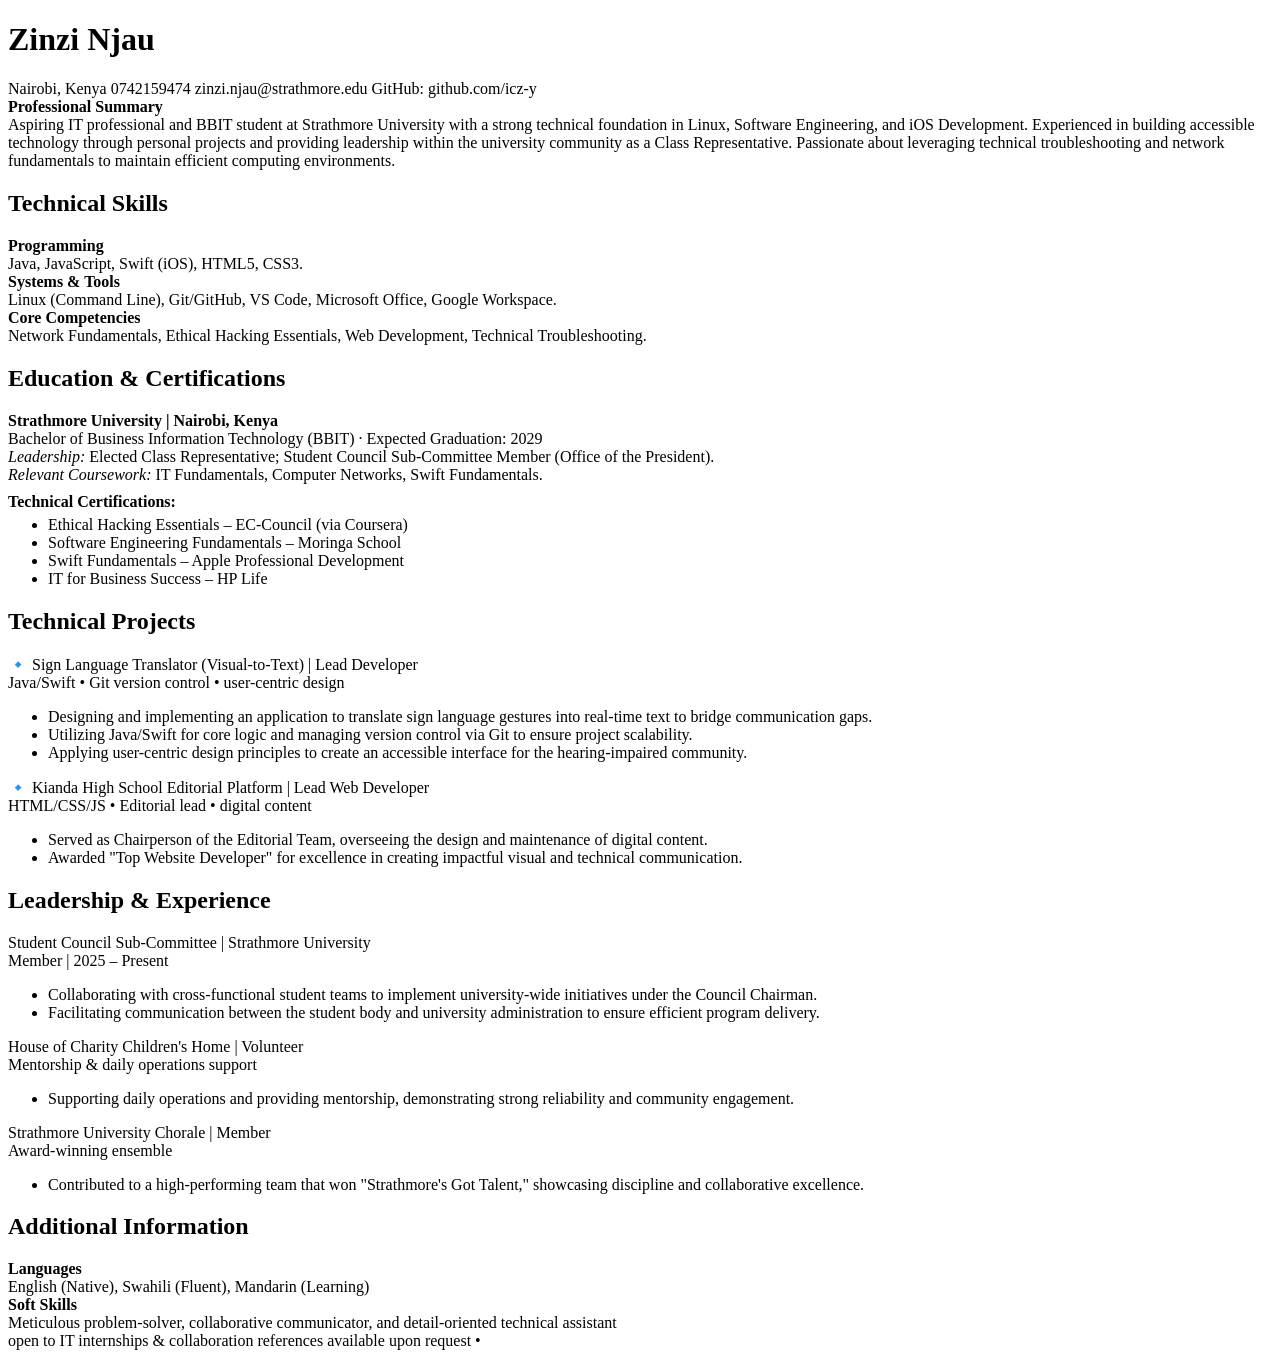
==== labs/la_1/cv.html @ 884be560 "1.2 - probably" ====
<!DOCTYPE html>
<html lang="en">
<head>
    <meta charset="UTF-8">
    <meta name="viewport" content="width=device-width, initial-scale=1.0, user-scalable=yes">
    <title>Zinzi Njau – CV</title>

    </head>
<body>
<div class="cv-container">
    <div class="cv-inner">
        <!-- header -->
        <h1>Zinzi Njau</h1>
        <div class="contact-info">
            <span> Nairobi, Kenya</span>
            <span> 0742159474</span>
            <span> zinzi.njau@strathmore.edu</span>
            <span> GitHub: github.com/icz-y</span>
        </div>

        <div class="summary">
            <strong> Professional Summary</strong><br>
            Aspiring IT professional and BBIT student at Strathmore University with a strong technical foundation in Linux, Software Engineering, and iOS Development. Experienced in building accessible technology through personal projects and providing leadership within the university community as a Class Representative. Passionate about leveraging technical troubleshooting and network fundamentals to maintain efficient computing environments.
        </div>

        <h2>Technical Skills</h2>
        <div class="skills-block">
            <div class="skill-cat">
                <strong>Programming</strong>
                <div class="skill-items">Java, JavaScript, Swift (iOS), HTML5, CSS3.</div>
            </div>
            <div class="skill-cat">
                <strong>Systems & Tools</strong>
                <div class="skill-items">Linux (Command Line), Git/GitHub, VS Code, Microsoft Office, Google Workspace.</div>
            </div>
            <div class="skill-cat">
                <strong>Core Competencies</strong>
                <div class="skill-items">Network Fundamentals, Ethical Hacking Essentials, Web Development, Technical Troubleshooting.</div>
            </div>
        </div>

        
        <h2> Education & Certifications</h2>
        <div style="margin-bottom: 0.6rem;">
            <strong>Strathmore University | Nairobi, Kenya</strong><br>
            Bachelor of Business Information Technology (BBIT) · Expected Graduation: 2029<br>
            <em>Leadership:</em> Elected Class Representative; Student Council Sub-Committee Member (Office of the President).<br>
            <em>Relevant Coursework:</em> IT Fundamentals, Computer Networks, Swift Fundamentals.
        </div>
        <div>
            <strong> Technical Certifications:</strong>
            <ul style="margin-top: 0.3rem;">
                <li>Ethical Hacking Essentials – EC-Council (via Coursera)</li>
                <li>Software Engineering Fundamentals – Moringa School</li>
                <li>Swift Fundamentals – Apple Professional Development</li>
                <li>IT for Business Success – HP Life</li>
            </ul>
        </div>

    
        <h2>Technical Projects</h2>
        <div class="project-item">
            <div class="project-title">🔹 Sign Language Translator (Visual-to-Text) | Lead Developer</div>
            <div class="project-meta">Java/Swift • Git version control • user-centric design</div>
            <ul>
                <li>Designing and implementing an application to translate sign language gestures into real-time text to bridge communication gaps.</li>
                <li>Utilizing Java/Swift for core logic and managing version control via Git to ensure project scalability.</li>
                <li>Applying user-centric design principles to create an accessible interface for the hearing-impaired community.</li>
            </ul>
        </div>
        <div class="project-item">
            <div class="project-title">🔹 Kianda High School Editorial Platform | Lead Web Developer</div>
            <div class="project-meta">HTML/CSS/JS • Editorial lead • digital content</div>
            <ul>
                <li>Served as Chairperson of the Editorial Team, overseeing the design and maintenance of digital content.</li>
                <li>Awarded "Top Website Developer" for excellence in creating impactful visual and technical communication.</li>
            </ul>
        </div>

        
        <h2> Leadership & Experience</h2>
        <div class="exp-item">
            <div class="role-title">Student Council Sub-Committee | Strathmore University</div>
            <div class="exp-meta">Member | 2025 – Present</div>
            <ul>
                <li>Collaborating with cross-functional student teams to implement university-wide initiatives under the Council Chairman.</li>
                <li>Facilitating communication between the student body and university administration to ensure efficient program delivery.</li>
            </ul>
        </div>
        <div class="exp-item">
            <div class="role-title">House of Charity Children's Home | Volunteer</div>
            <div class="exp-meta">Mentorship & daily operations support</div>
            <ul>
                <li>Supporting daily operations and providing mentorship, demonstrating strong reliability and community engagement.</li>
            </ul>
        </div>
        <div class="exp-item">
            <div class="role-title">Strathmore University Chorale | Member</div>
            <div class="exp-meta">Award-winning ensemble</div>
            <ul>
                <li>Contributed to a high-performing team that won "Strathmore's Got Talent," showcasing discipline and collaborative excellence.</li>
            </ul>
        </div>

        <h2> Additional Information</h2>
        <div class="two-col-list">
            <div>
                <strong> Languages</strong><br>
                English (Native), Swahili (Fluent), Mandarin (Learning)
            </div>
            <div>
                <strong> Soft Skills</strong><br>
                Meticulous problem-solver, collaborative communicator, and detail-oriented technical assistant
            </div>
        </div>

        
        <footer>
             open to IT internships & collaboration  references available upon request •
        </footer>
    </div>
</div>
</body>
</html>
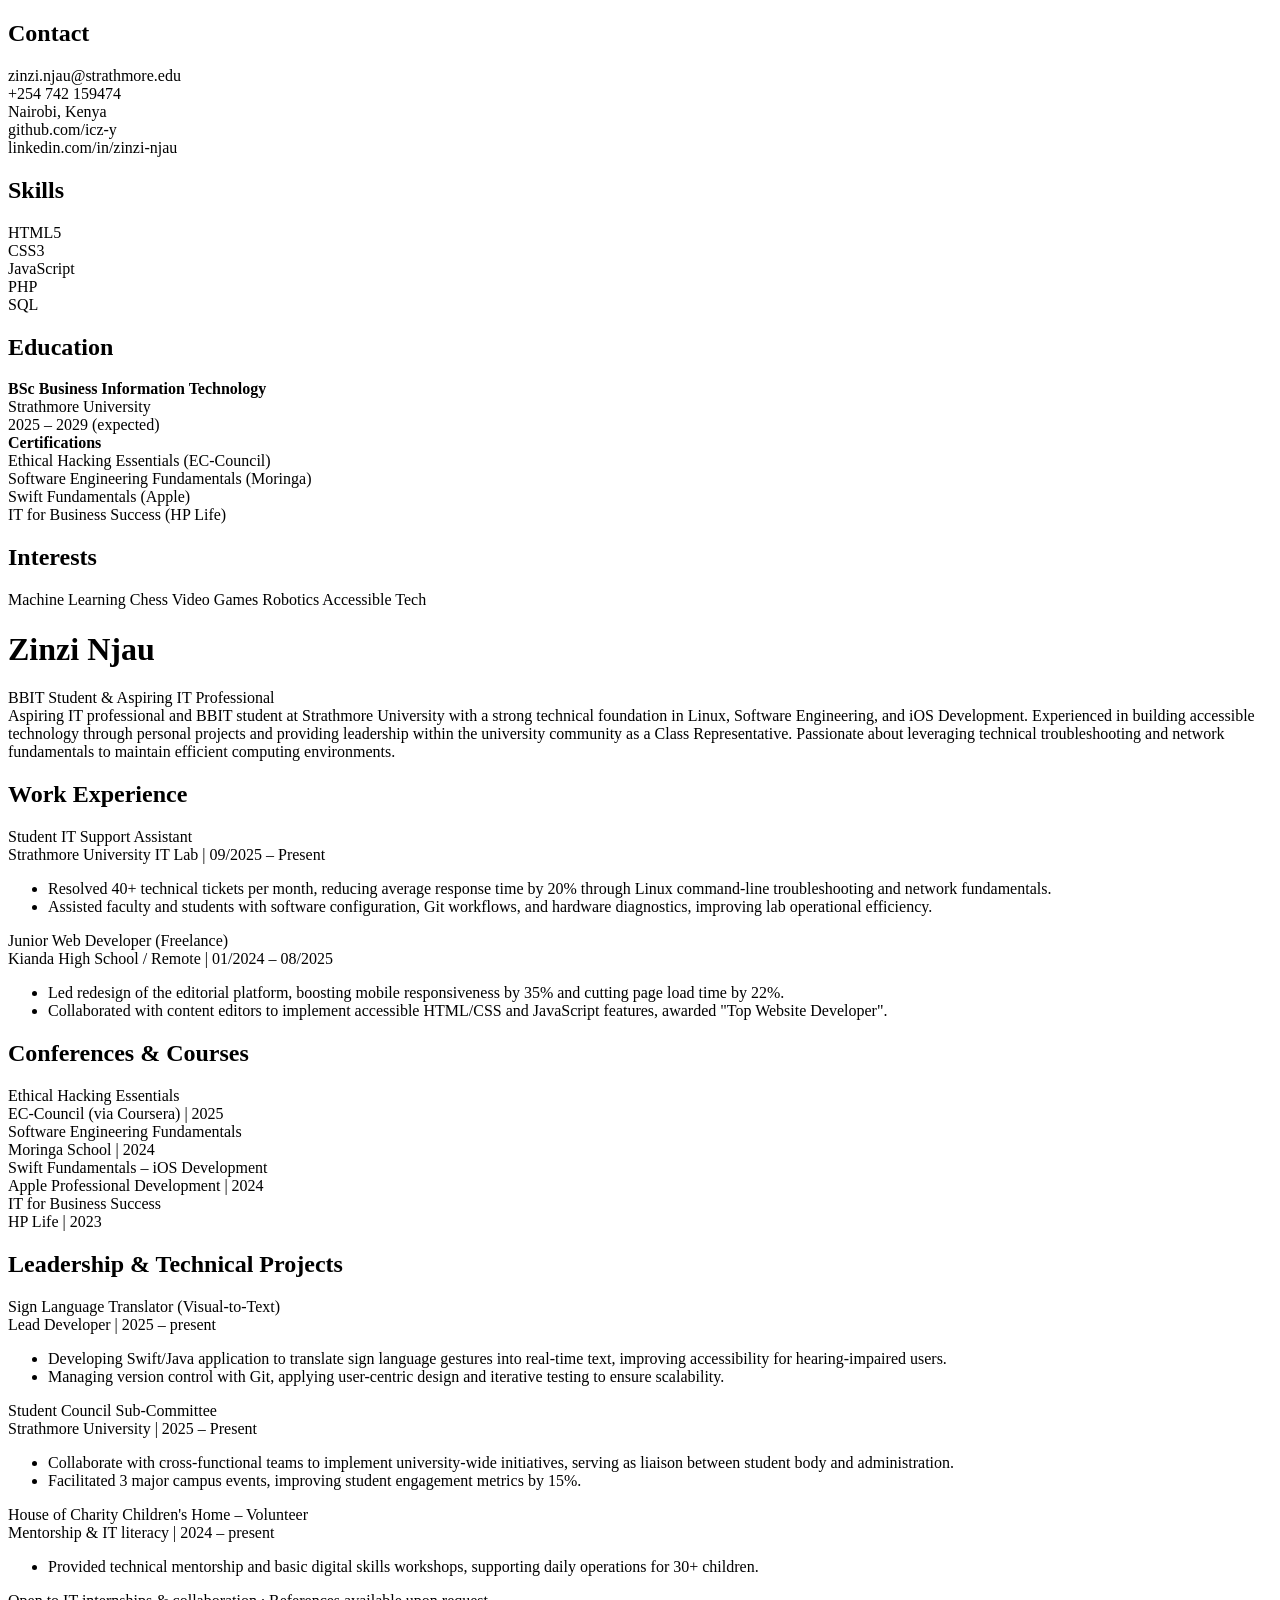
==== commit e28b2251: "1.2 - upgrade" ====
--- a/labs/la_1/cv.html
+++ b/labs/la_1/cv.html
@@ -3,122 +3,150 @@
 <head>
     <meta charset="UTF-8">
     <meta name="viewport" content="width=device-width, initial-scale=1.0, user-scalable=yes">
-    <title>Zinzi Njau – CV</title>
+    <title>Zinzi Njau CV</title>
 
     </head>
 <body>
-<div class="cv-container">
-    <div class="cv-inner">
-        <!-- header -->
-        <h1>Zinzi Njau</h1>
-        <div class="contact-info">
-            <span> Nairobi, Kenya</span>
-            <span> 0742159474</span>
-            <span> zinzi.njau@strathmore.edu</span>
-            <span> GitHub: github.com/icz-y</span>
+<div class="resume-grid">
+    <!-- aside: left column (30%) -->
+    <aside class="sidebar">
+        <div class="contact-section">
+            <h2>Contact</h2>
+            <div class="contact-line"> zinzi.njau@strathmore.edu</div>
+            <div class="contact-line"> +254 742 159474</div>
+            <div class="contact-line"> Nairobi, Kenya</div>
+            <div class="contact-line"> github.com/icz-y</div>
+            <div class="contact-line"> linkedin.com/in/zinzi-njau</div>
+
+            <h2>Skills</h2>
+            <div class="skill-row">
+                <div class="skill-name">HTML5</div>
+                <div class="skill-bar-bg"><div class="skill-bar-fill fill-html"></div></div>
+            </div>
+            <div class="skill-row">
+                <div class="skill-name">CSS3</div>
+                <div class="skill-bar-bg"><div class="skill-bar-fill fill-css"></div></div>
+            </div>
+            <div class="skill-row">
+                <div class="skill-name">JavaScript</div>
+                <div class="skill-bar-bg"><div class="skill-bar-fill fill-js"></div></div>
+            </div>
+            <div class="skill-row">
+                <div class="skill-name">PHP</div>
+                <div class="skill-bar-bg"><div class="skill-bar-fill fill-php"></div></div>
+            </div>
+            <div class="skill-row">
+                <div class="skill-name">SQL</div>
+                <div class="skill-bar-bg"><div class="skill-bar-fill fill-sql"></div></div>
+            </div>
+
+            <h2>Education</h2>
+            <div class="education-item">
+                <strong>BSc Business Information Technology</strong><br>
+                Strathmore University<br>
+                2025 – 2029 (expected)
+            </div>
+            <div class="education-item">
+                <strong>Certifications</strong><br>
+                Ethical Hacking Essentials (EC-Council)<br>
+                Software Engineering Fundamentals (Moringa)<br>
+                Swift Fundamentals (Apple)<br>
+                IT for Business Success (HP Life)
+            </div>
+
+            <h2>Interests</h2>
+            <div class="interests-list">
+                <span class="interest-tag">Machine Learning</span>
+                <span class="interest-tag">Chess</span>
+                <span class="interest-tag">Video Games</span>
+                <span class="interest-tag">Robotics</span>
+                <span class="interest-tag">Accessible Tech</span>
+            </div>
+        </div>
+    </aside>
+
+    <!-- main content area (70%) -->
+    <main class="main-content">
+        <div class="header-main">
+            <h1>Zinzi Njau</h1>
+            <div class="job-title">BBIT Student & Aspiring IT Professional</div>
         </div>
 
-        <div class="summary">
-            <strong> Professional Summary</strong><br>
+        <div class="personal-summary">
             Aspiring IT professional and BBIT student at Strathmore University with a strong technical foundation in Linux, Software Engineering, and iOS Development. Experienced in building accessible technology through personal projects and providing leadership within the university community as a Class Representative. Passionate about leveraging technical troubleshooting and network fundamentals to maintain efficient computing environments.
         </div>
 
-        <h2>Technical Skills</h2>
-        <div class="skills-block">
-            <div class="skill-cat">
-                <strong>Programming</strong>
-                <div class="skill-items">Java, JavaScript, Swift (iOS), HTML5, CSS3.</div>
-            </div>
-            <div class="skill-cat">
-                <strong>Systems & Tools</strong>
-                <div class="skill-items">Linux (Command Line), Git/GitHub, VS Code, Microsoft Office, Google Workspace.</div>
-            </div>
-            <div class="skill-cat">
-                <strong>Core Competencies</strong>
-                <div class="skill-items">Network Fundamentals, Ethical Hacking Essentials, Web Development, Technical Troubleshooting.</div>
-            </div>
-        </div>
-
-        
-        <h2> Education & Certifications</h2>
-        <div style="margin-bottom: 0.6rem;">
-            <strong>Strathmore University | Nairobi, Kenya</strong><br>
-            Bachelor of Business Information Technology (BBIT) · Expected Graduation: 2029<br>
-            <em>Leadership:</em> Elected Class Representative; Student Council Sub-Committee Member (Office of the President).<br>
-            <em>Relevant Coursework:</em> IT Fundamentals, Computer Networks, Swift Fundamentals.
-        </div>
-        <div>
-            <strong> Technical Certifications:</strong>
-            <ul style="margin-top: 0.3rem;">
-                <li>Ethical Hacking Essentials – EC-Council (via Coursera)</li>
-                <li>Software Engineering Fundamentals – Moringa School</li>
-                <li>Swift Fundamentals – Apple Professional Development</li>
-                <li>IT for Business Success – HP Life</li>
+        <!-- WORK EXPERIENCE section -->
+        <h2>Work Experience</h2>
+        <div class="job-entry">
+            <div class="job-title-bold">Student IT Support Assistant</div>
+            <div class="company-date">Strathmore University IT Lab | 09/2025 – Present</div>
+            <ul class="job-list">
+                <li>Resolved 40+ technical tickets per month, reducing average response time by 20% through Linux command-line troubleshooting and network fundamentals.</li>
+                <li>Assisted faculty and students with software configuration, Git workflows, and hardware diagnostics, improving lab operational efficiency.</li>
             </ul>
         </div>
 
-    
-        <h2>Technical Projects</h2>
-        <div class="project-item">
-            <div class="project-title">🔹 Sign Language Translator (Visual-to-Text) | Lead Developer</div>
-            <div class="project-meta">Java/Swift • Git version control • user-centric design</div>
-            <ul>
-                <li>Designing and implementing an application to translate sign language gestures into real-time text to bridge communication gaps.</li>
-                <li>Utilizing Java/Swift for core logic and managing version control via Git to ensure project scalability.</li>
-                <li>Applying user-centric design principles to create an accessible interface for the hearing-impaired community.</li>
-            </ul>
-        </div>
-        <div class="project-item">
-            <div class="project-title">🔹 Kianda High School Editorial Platform | Lead Web Developer</div>
-            <div class="project-meta">HTML/CSS/JS • Editorial lead • digital content</div>
-            <ul>
-                <li>Served as Chairperson of the Editorial Team, overseeing the design and maintenance of digital content.</li>
-                <li>Awarded "Top Website Developer" for excellence in creating impactful visual and technical communication.</li>
+        <div class="job-entry">
+            <div class="job-title-bold">Junior Web Developer (Freelance)</div>
+            <div class="company-date">Kianda High School / Remote | 01/2024 – 08/2025</div>
+            <ul class="job-list">
+                <li>Led redesign of the editorial platform, boosting mobile responsiveness by 35% and cutting page load time by 22%.</li>
+                <li>Collaborated with content editors to implement accessible HTML/CSS and JavaScript features, awarded "Top Website Developer".</li>
             </ul>
         </div>
 
-        
-        <h2> Leadership & Experience</h2>
-        <div class="exp-item">
-            <div class="role-title">Student Council Sub-Committee | Strathmore University</div>
-            <div class="exp-meta">Member | 2025 – Present</div>
-            <ul>
-                <li>Collaborating with cross-functional student teams to implement university-wide initiatives under the Council Chairman.</li>
-                <li>Facilitating communication between the student body and university administration to ensure efficient program delivery.</li>
-            </ul>
+        <!-- CONFERENCES & COURSES -->
+        <h2>Conferences & Courses</h2>
+        <div class="course-entry">
+            <div class="course-name">Ethical Hacking Essentials</div>
+            <div class="provider">EC-Council (via Coursera) | 2025</div>
         </div>
-        <div class="exp-item">
-            <div class="role-title">House of Charity Children's Home | Volunteer</div>
-            <div class="exp-meta">Mentorship & daily operations support</div>
-            <ul>
-                <li>Supporting daily operations and providing mentorship, demonstrating strong reliability and community engagement.</li>
-            </ul>
+        <div class="course-entry">
+            <div class="course-name">Software Engineering Fundamentals</div>
+            <div class="provider">Moringa School | 2024</div>
         </div>
-        <div class="exp-item">
-            <div class="role-title">Strathmore University Chorale | Member</div>
-            <div class="exp-meta">Award-winning ensemble</div>
-            <ul>
-                <li>Contributed to a high-performing team that won "Strathmore's Got Talent," showcasing discipline and collaborative excellence.</li>
+        <div class="course-entry">
+            <div class="course-name">Swift Fundamentals – iOS Development</div>
+            <div class="provider">Apple Professional Development | 2024</div>
+        </div>
+        <div class="course-entry">
+            <div class="course-name">IT for Business Success</div>
+            <div class="provider">HP Life | 2023</div>
+        </div>
+
+        <!-- Additional leadership & projects (to consolidate experience) -->
+        <h2>Leadership & Technical Projects</h2>
+        <div class="job-entry">
+            <div class="job-title-bold">Sign Language Translator (Visual-to-Text)</div>
+            <div class="company-date">Lead Developer | 2025 – present</div>
+            <ul class="job-list">
+                <li>Developing Swift/Java application to translate sign language gestures into real-time text, improving accessibility for hearing-impaired users.</li>
+                <li>Managing version control with Git, applying user-centric design and iterative testing to ensure scalability.</li>
             </ul>
         </div>
 
-        <h2> Additional Information</h2>
-        <div class="two-col-list">
-            <div>
-                <strong> Languages</strong><br>
-                English (Native), Swahili (Fluent), Mandarin (Learning)
-            </div>
-            <div>
-                <strong> Soft Skills</strong><br>
-                Meticulous problem-solver, collaborative communicator, and detail-oriented technical assistant
-            </div>
+        <div class="job-entry">
+            <div class="job-title-bold">Student Council Sub-Committee</div>
+            <div class="company-date">Strathmore University | 2025 – Present</div>
+            <ul class="job-list">
+                <li>Collaborate with cross-functional teams to implement university-wide initiatives, serving as liaison between student body and administration.</li>
+                <li>Facilitated 3 major campus events, improving student engagement metrics by 15%.</li>
+            </ul>
         </div>
 
-        
+        <div class="job-entry">
+            <div class="job-title-bold">House of Charity Children's Home – Volunteer</div>
+            <div class="company-date">Mentorship & IT literacy | 2024 – present</div>
+            <ul class="job-list">
+                <li>Provided technical mentorship and basic digital skills workshops, supporting daily operations for 30+ children.</li>
+            </ul>
+        </div>
+
         <footer>
-             open to IT internships & collaboration  references available upon request •
+            Open to IT internships & collaboration · References available upon request
         </footer>
-    </div>
+    </main>
 </div>
 </body>
-</html>
+</html>
